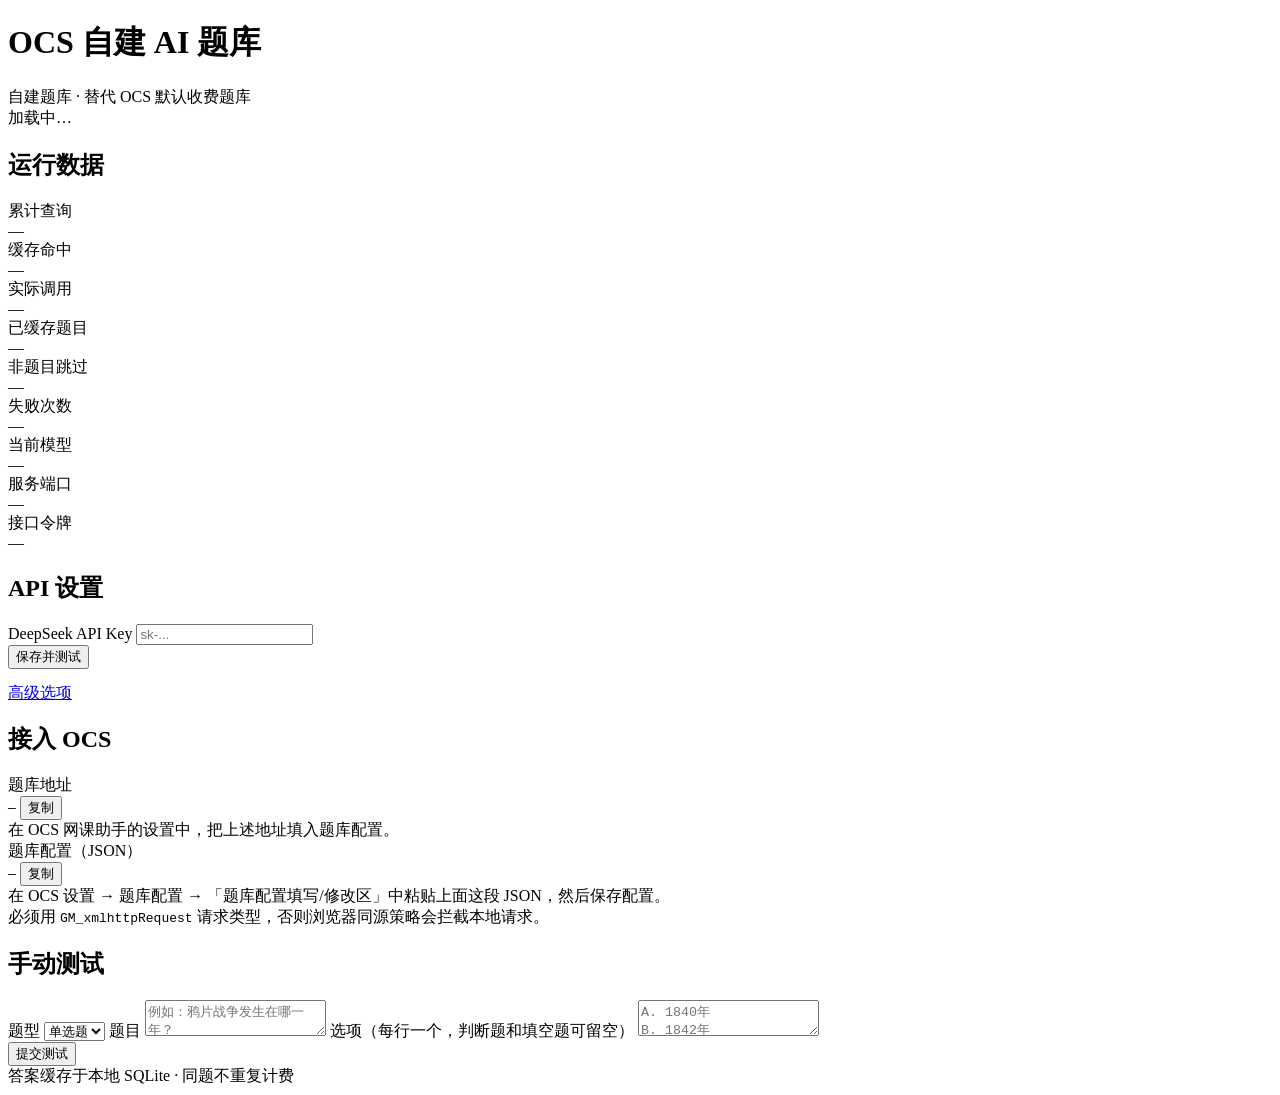
==== web/index.html @ be688cb3 "文件拆分" ====
<!doctype html>
<html lang="zh">
<head>
<meta charset="utf-8">
<meta name="viewport" content="width=device-width,initial-scale=1">
<title>OCS 自建 AI 题库</title>
<link rel="stylesheet" href="/style.css">
</head>
<body>

<header>
  <div>
    <h1>OCS 自建 AI 题库</h1>
    <div class="sub">自建题库 · 替代 OCS 默认收费题库</div>
  </div>
  <div class="st"><span class="dot off" id="dot"></span><span id="status">加载中…</span></div>
</header>

<section>
  <h2>运行数据</h2>
  <div class="row">
    <div class="stat"><div class="k">累计查询</div><div class="v" id="s-queries">—</div></div>
    <div class="stat"><div class="k">缓存命中</div><div class="v" id="s-hits">—</div></div>
    <div class="stat"><div class="k">实际调用</div><div class="v" id="s-calls">—</div></div>
  </div>
  <div class="row mt">
    <div class="stat"><div class="k">已缓存题目</div><div class="v" id="s-cached">—</div></div>
    <div class="stat"><div class="k">非题目跳过</div><div class="v" id="s-skipped">—</div></div>
    <div class="stat"><div class="k">失败次数</div><div class="v" id="s-errors">—</div></div>
  </div>
  <div class="row mt">
    <div class="stat"><div class="k">当前模型</div><div class="v small" id="s-model">—</div></div>
    <div class="stat"><div class="k">服务端口</div><div class="v small" id="s-port">—</div></div>
    <div class="stat"><div class="k">接口令牌</div><div class="v small" id="s-token">—</div></div>
  </div>
</section>

<section>
  <h2>API 设置</h2>
  <div class="box">
    <label for="key">DeepSeek API Key</label>
    <input id="key" type="password" placeholder="sk-..." autocomplete="off" spellcheck="false">
    <div class="hint" id="keyhint"></div>
    <div class="mt"><button onclick="saveKey(this)">保存并测试</button></div>
    <div class="msg" id="kmsg"></div>
    <div class="hint" style="margin-top:14px">
      <a href="javascript:adv()" id="advlink">高级选项</a>
    </div>
    <div id="adv" style="display:none;margin-top:12px">
      <label for="base">API 地址</label>
      <input id="base" spellcheck="false">
      <div class="hint">一般无需修改。使用本地模型（Ollama/LM Studio）或第三方中转时才改。</div>
      <label for="tk" class="mt">访问令牌（可选）</label>
      <input id="tk" placeholder="留空表示不启用" spellcheck="false">
      <div class="hint">设置后，OCS 题库配置里也要填同一个值。防止同局域网他人盗用额度。</div>
    </div>
  </div>
</section>

<section>
  <h2>接入 OCS</h2>
  <div class="box">
    <label>题库地址</label>
    <div class="copy">
      <code id="ocsurl">—</code>
      <button class="ghost" onclick="cp('ocsurl', this)">复制</button>
    </div>
    <div id="tokenhint"></div>
    <div class="hint">在 OCS 网课助手的设置中，把上述地址填入题库配置。</div>

    <label class="mt">题库配置（JSON）</label>
    <div class="copy">
      <code id="cfg" style="white-space:pre;overflow-x:auto">—</code>
      <button class="ghost" onclick="cp('cfg', this)">复制</button>
    </div>
    <div class="hint">
      在 OCS 设置 → 题库配置 → 「题库配置填写/修改区」中粘贴上面这段 JSON，然后保存配置。<br>
      必须用 <code>GM_xmlhttpRequest</code> 请求类型，否则浏览器同源策略会拦截本地请求。
    </div>
  </div>
</section>

<section>
  <h2>手动测试</h2>
  <div class="box">
    <label for="t">题型</label>
    <select id="t">
      <option value="single">单选题</option>
      <option value="multiple">多选题</option>
      <option value="judgement">判断题</option>
      <option value="completion">填空题</option>
    </select>
    <label for="q" class="mt">题目</label>
    <textarea id="q" placeholder="例如：鸦片战争发生在哪一年？"></textarea>
    <label for="o" class="mt">选项（每行一个，判断题和填空题可留空）</label>
    <textarea id="o" placeholder="A. 1840年&#10;B. 1842年&#10;C. 1839年"></textarea>
    <div class="mt"><button onclick="go(this)">提交测试</button></div>
    <div id="out"></div>
  </div>
</section>

<footer>答案缓存于本地 SQLite · 同题不重复计费</footer>

<script src="/app.js"></script>
</body>
</html>
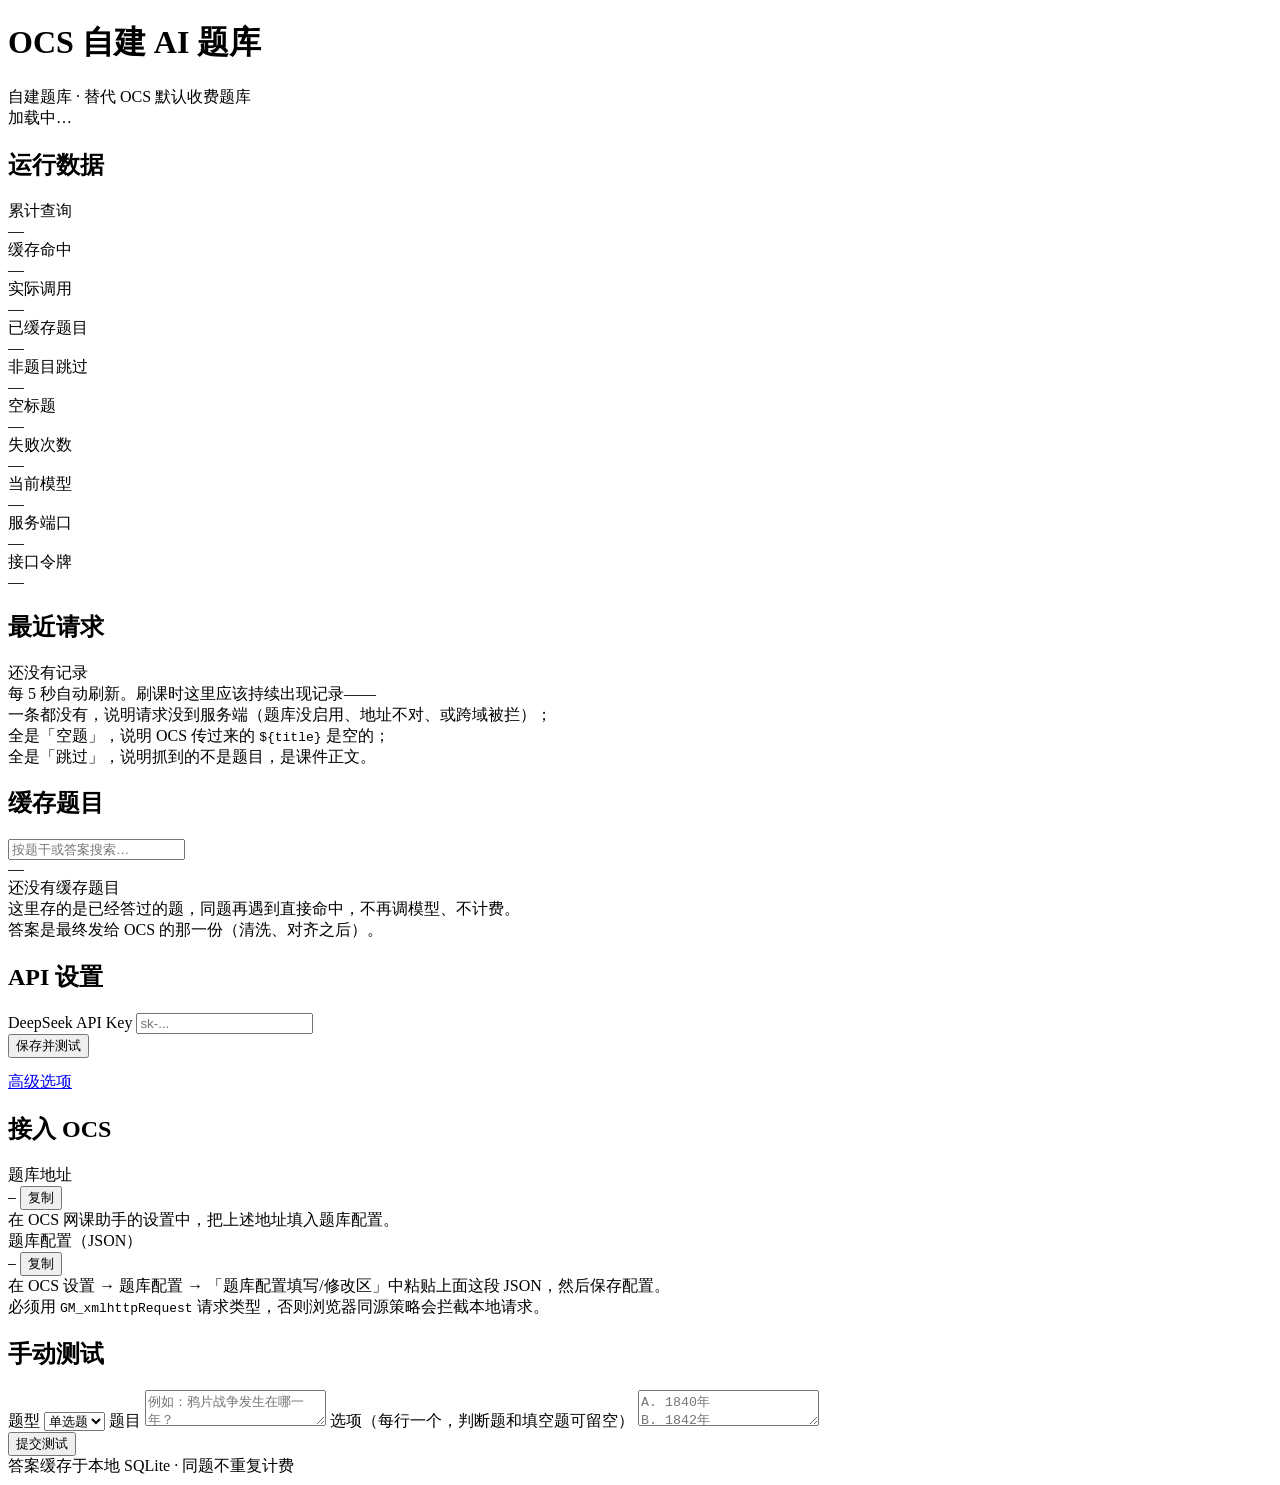
==== commit 6a59b545: "修复部分题点不上、简答答太短，补上缓存题目列表 - 选项勾上了但面板显示未选：答案对不上选项时不再硬挑一个最像的，直接丢弃 - 注释符号题点不了：答案本身是分隔符时，改发选项编号 - 多选点错项、同一" ====
--- a/web/index.html
+++ b/web/index.html
@@ -26,12 +26,46 @@
   <div class="row mt">
     <div class="stat"><div class="k">已缓存题目</div><div class="v" id="s-cached">—</div></div>
     <div class="stat"><div class="k">非题目跳过</div><div class="v" id="s-skipped">—</div></div>
+    <div class="stat"><div class="k">空标题</div><div class="v" id="s-empty">—</div></div>
     <div class="stat"><div class="k">失败次数</div><div class="v" id="s-errors">—</div></div>
   </div>
   <div class="row mt">
     <div class="stat"><div class="k">当前模型</div><div class="v small" id="s-model">—</div></div>
     <div class="stat"><div class="k">服务端口</div><div class="v small" id="s-port">—</div></div>
     <div class="stat"><div class="k">接口令牌</div><div class="v small" id="s-token">—</div></div>
+  </div>
+  <div class="hint" id="dbinfo"></div>
+</section>
+
+<section>
+  <h2>最近请求</h2>
+  <div class="box flush">
+    <div id="recent" class="recent">
+      <div class="rempty">还没有记录</div>
+    </div>
+  </div>
+  <div class="hint">
+    每 5 秒自动刷新。刷课时这里应该持续出现记录——<br>
+    一条都没有，说明请求没到服务端（题库没启用、地址不对、或跨域被拦）；<br>
+    全是「空题」，说明 OCS 传过来的 <code>${title}</code> 是空的；<br>
+    全是「跳过」，说明抓到的不是题目，是课件正文。
+  </div>
+</section>
+
+<section>
+  <h2>缓存题目</h2>
+  <div class="box">
+    <input id="cq" placeholder="按题干或答案搜索…" autocomplete="off" spellcheck="false">
+    <div class="hint" id="chint">—</div>
+  </div>
+  <div class="box flush mt">
+    <div id="clist" class="clist">
+      <div class="rempty">还没有缓存题目</div>
+    </div>
+  </div>
+  <div class="hint">
+    这里存的是已经答过的题，同题再遇到直接命中，不再调模型、不计费。<br>
+    答案是最终发给 OCS 的那一份（清洗、对齐之后）。
   </div>
 </section>
 
@@ -41,7 +75,11 @@
     <label for="key">DeepSeek API Key</label>
     <input id="key" type="password" placeholder="sk-..." autocomplete="off" spellcheck="false">
     <div class="hint" id="keyhint"></div>
-    <div class="mt"><button onclick="saveKey(this)">保存并测试</button></div>
+    <div class="mt btnrow">
+      <button onclick="saveKey(this)">保存并测试</button>
+      <button class="ghost" id="clearBtn" style="display:none"
+              onclick="clearKey(this)">清除已保存的 Key</button>
+    </div>
     <div class="msg" id="kmsg"></div>
     <div class="hint" style="margin-top:14px">
       <a href="javascript:adv()" id="advlink">高级选项</a>
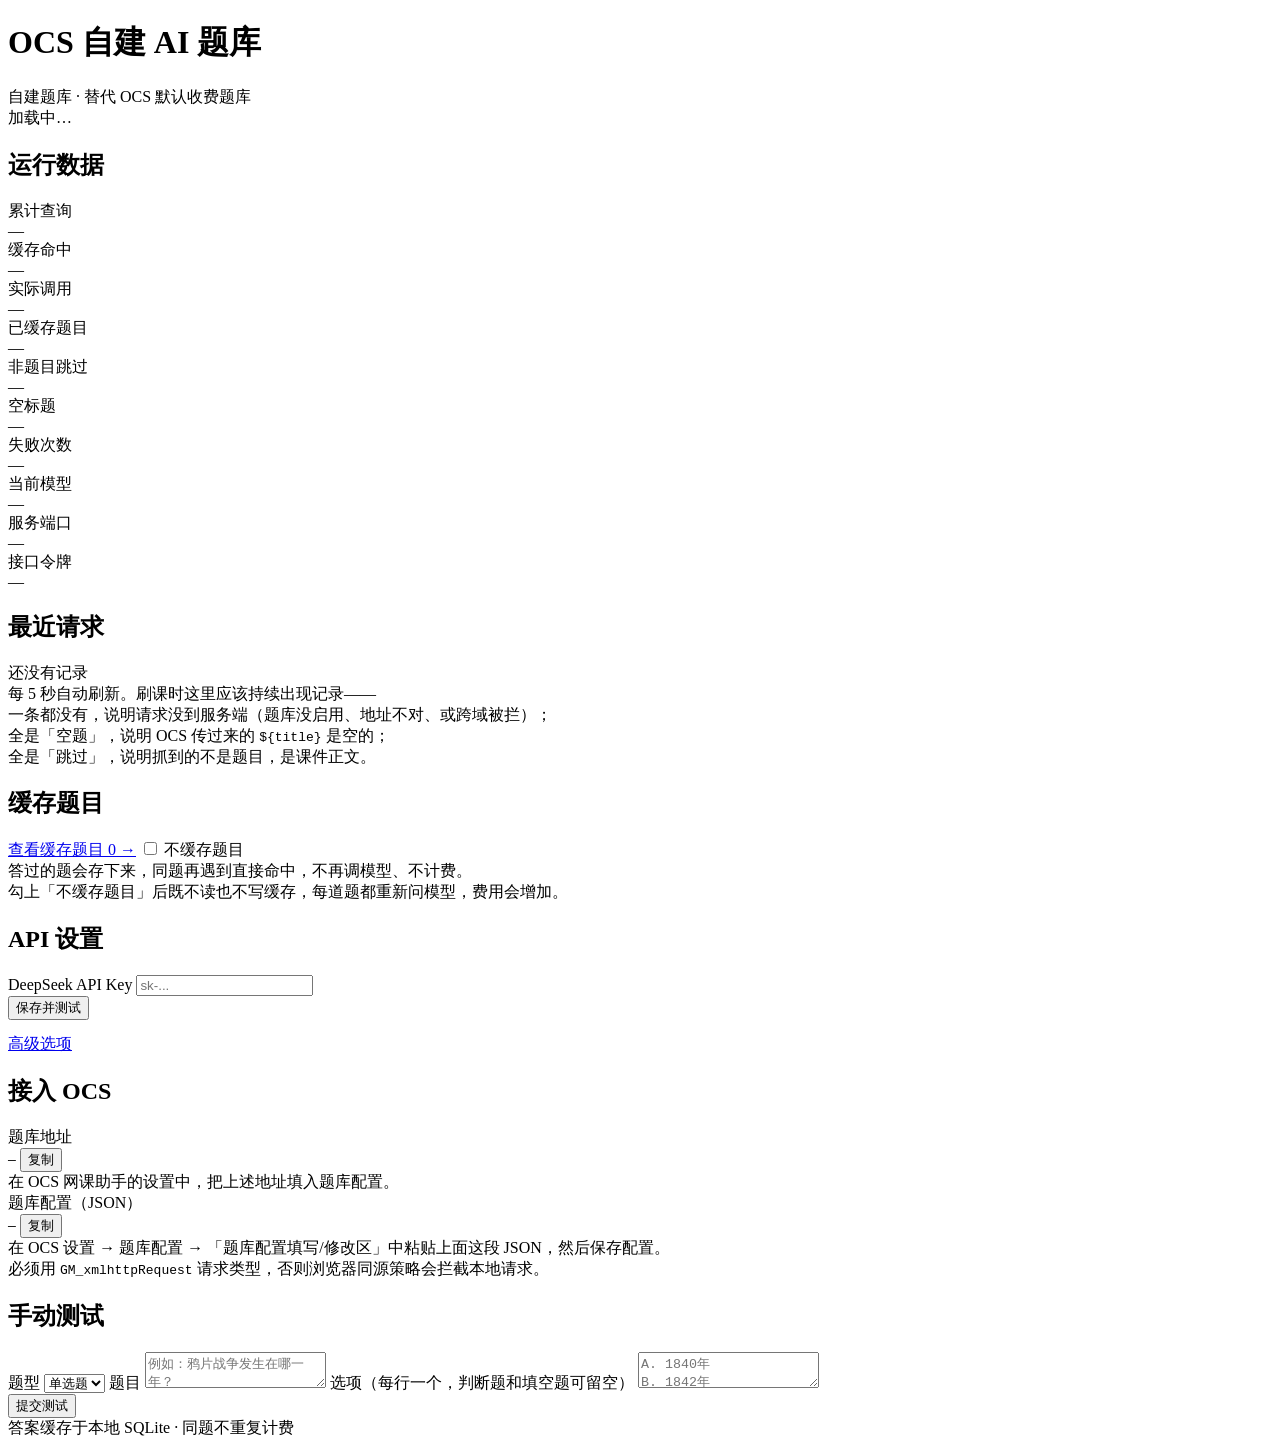
==== commit d9002f1f: "新增题库清除自身题目缓存功能，修改前端，新增缓存题目二级子页面，更新使用说明" ====
--- a/web/index.html
+++ b/web/index.html
@@ -55,17 +55,17 @@
 <section>
   <h2>缓存题目</h2>
   <div class="box">
-    <input id="cq" placeholder="按题干或答案搜索…" autocomplete="off" spellcheck="false">
-    <div class="hint" id="chint">—</div>
-  </div>
-  <div class="box flush mt">
-    <div id="clist" class="clist">
-      <div class="rempty">还没有缓存题目</div>
+    <div class="cachebar">
+      <a class="btnlink" href="/cache.html">查看缓存题目 <span id="cn">0</span> →</a>
+      <label class="switch">
+        <input type="checkbox" id="nocache" onchange="toggleNoCache(this)">
+        <span>不缓存题目</span>
+      </label>
     </div>
-  </div>
-  <div class="hint">
-    这里存的是已经答过的题，同题再遇到直接命中，不再调模型、不计费。<br>
-    答案是最终发给 OCS 的那一份（清洗、对齐之后）。
+    <div class="hint">
+      答过的题会存下来，同题再遇到直接命中，不再调模型、不计费。<br>
+      勾上「不缓存题目」后既不读也不写缓存，每道题都重新问模型，费用会增加。
+    </div>
   </div>
 </section>
 
